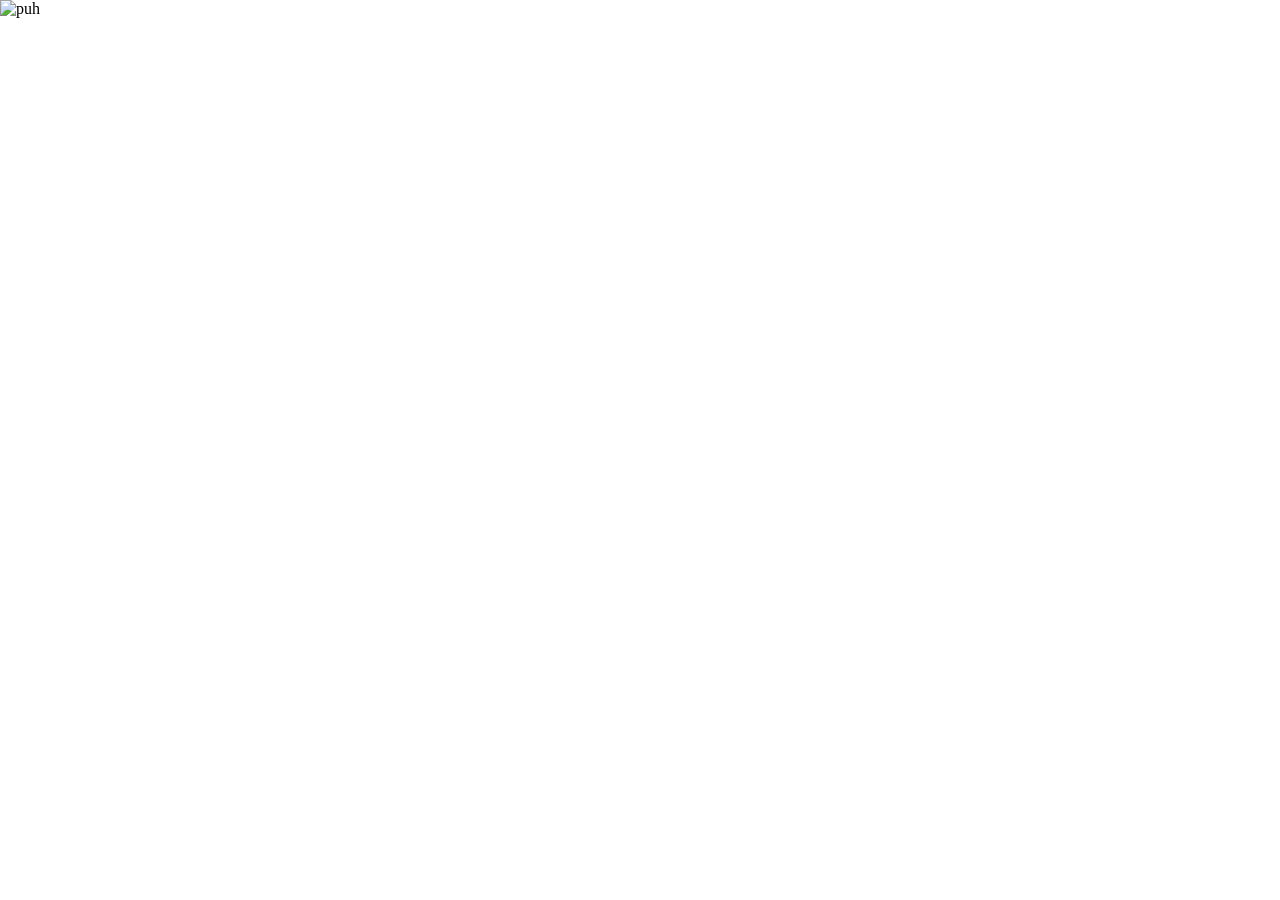
==== index.html @ 1e4b7b10 "Add files via upload" ====
<!DOCTYPE html>
<html lang="en">
<head>
    <meta charset="UTF-8">
    <meta name="viewport" content="width=device-width, initial-scale=1.0">
    <title>Document</title>
    <link rel="stylesheet" href="style.css">
</head>
<body>
    <img id="cinema-overlay" src="assets/cinema-transparent.png" alt="puh">
</body>
</html>
---- style.css ----
a{
    color: red;
}

#cinema-overlay {
  position: fixed; /* Sit on top of the page content */
  width: 100%; /* Full width (cover the whole page) */
  height: 100%; /* Full height (cover the whole page) */
  top: 0;
  left: 0;
  right: 0;
  bottom: 0;
  background-color: rgba(0,0,0,0); /* Black background with opacity */
  z-index: 2; /* Specify a stack order in case you're using a different order for other elements */
}
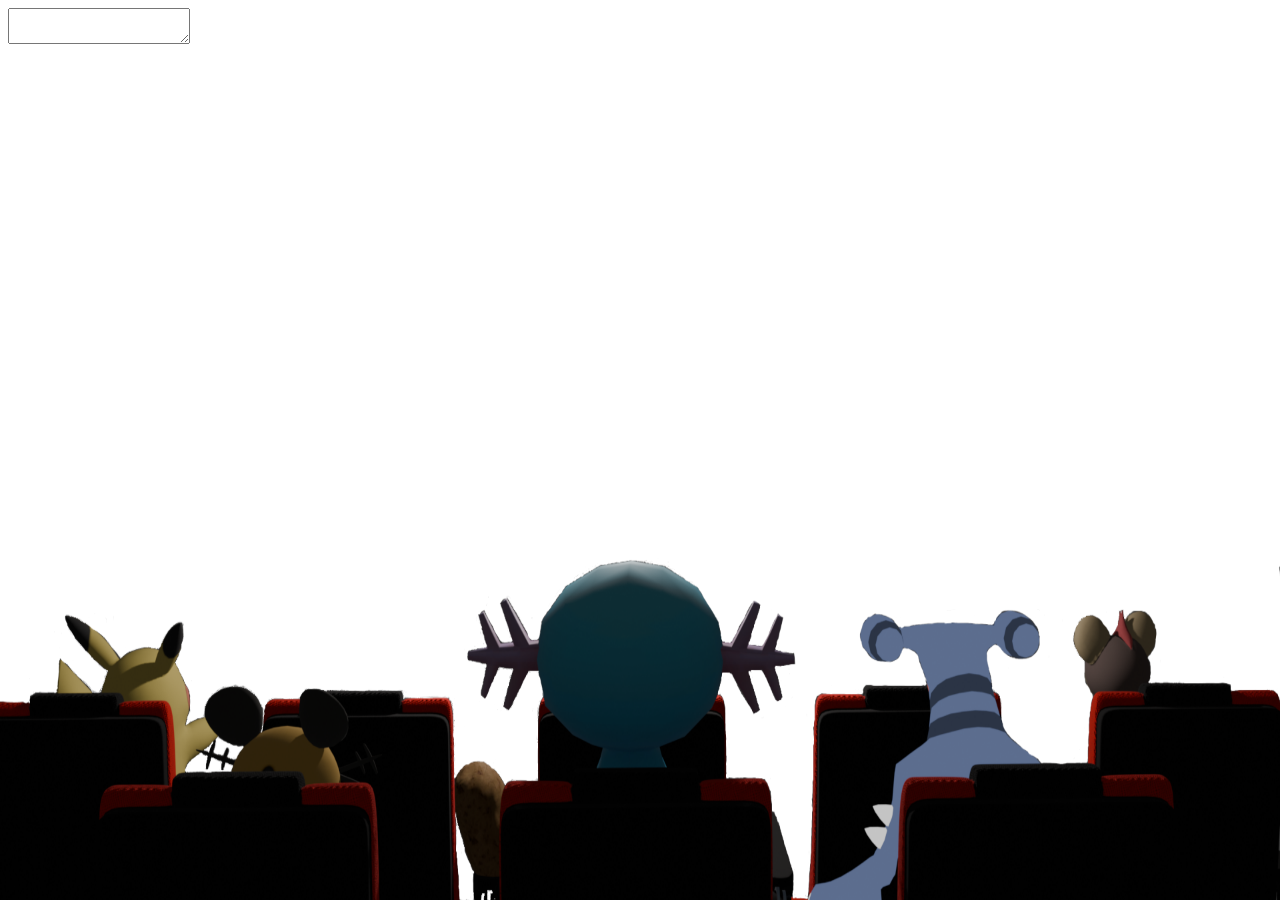
==== commit 02423bad: "Add files via upload" ====
--- a/index.html
+++ b/index.html
@@ -7,6 +7,8 @@
     <link rel="stylesheet" href="style.css">
 </head>
 <body>
-    <img id="cinema-overlay" src="assets/cinema-transparent.png" alt="puh">
+    <textarea name="main" id="maintext"></textarea>
+    <img id="bg" src="il_fullxfull.5958164342_bftr.png" alt="">
+    <img id="cinema-overlay" src="cinema-transparent.png" alt="puh">
 </body>
 </html>
--- a/style.css
+++ b/style.css
@@ -12,4 +12,10 @@
   bottom: 0;
   background-color: rgba(0,0,0,0); /* Black background with opacity */
   z-index: 2; /* Specify a stack order in case you're using a different order for other elements */
+}
+
+#bg{
+    scale: auto;
+    max-width: 75%;
+    overflow-x: hidden;
 }
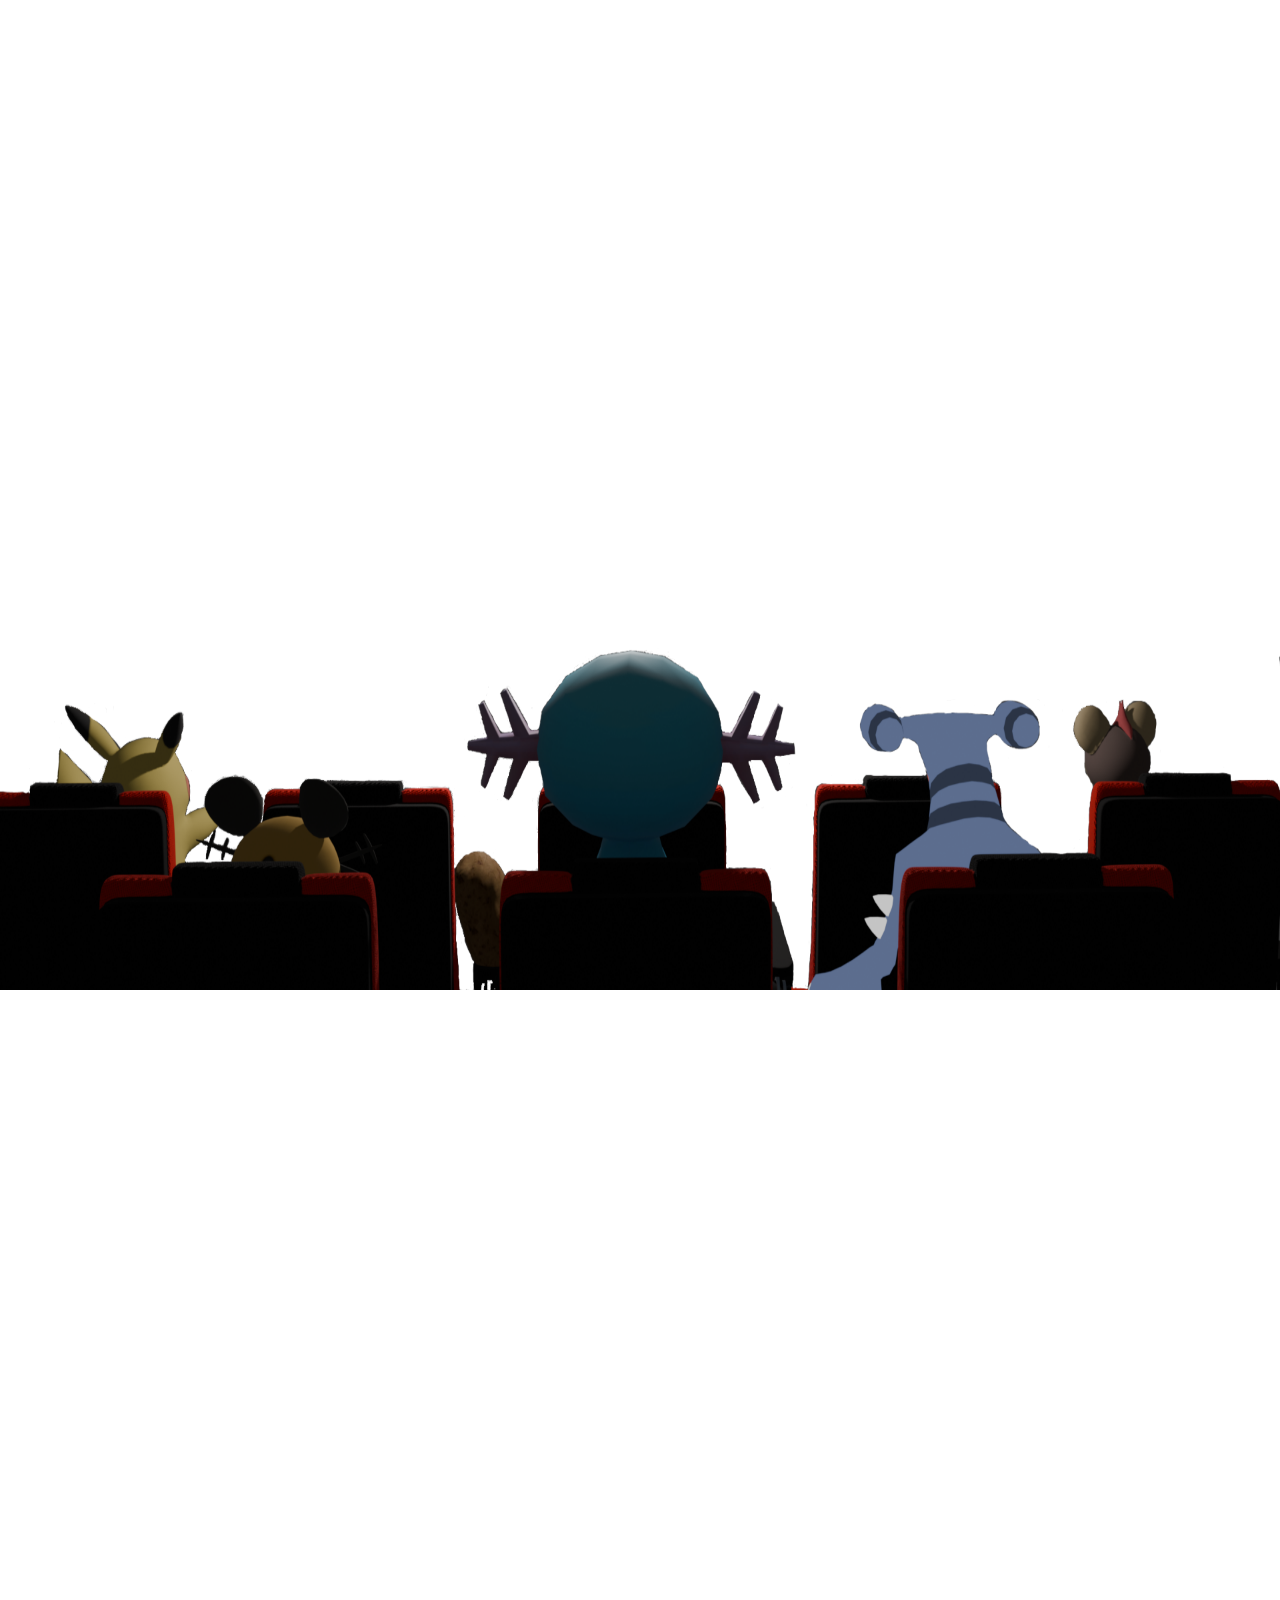
==== commit a48287da: "Add files via upload" ====
--- a/index.html
+++ b/index.html
@@ -3,12 +3,11 @@
 <head>
     <meta charset="UTF-8">
     <meta name="viewport" content="width=device-width, initial-scale=1.0">
-    <title>Document</title>
+    <title>hi i'm woop</title>
     <link rel="stylesheet" href="style.css">
 </head>
 <body>
-    <textarea name="main" id="maintext"></textarea>
-    <img id="bg" src="il_fullxfull.5958164342_bftr.png" alt="">
+    <div class="center-console"></div>
     <img id="cinema-overlay" src="cinema-transparent.png" alt="puh">
 </body>
 </html>
--- a/style.css
+++ b/style.css
@@ -6,7 +6,7 @@
   position: fixed; /* Sit on top of the page content */
   width: 100%; /* Full width (cover the whole page) */
   height: 100%; /* Full height (cover the whole page) */
-  top: 0;
+  top: 10vh;
   left: 0;
   right: 0;
   bottom: 0;
@@ -16,6 +16,30 @@
 
 #bg{
     scale: auto;
-    max-width: 75%;
+    max-width: 100%;
     overflow-x: hidden;
+    position:absolute;
+}
+
+.center-console{
+    background-color: red;
+}
+
+body{
+    background-image: url(il_fullxfull.5958164342_bftr.png);
+    background-size: contain;
+}
+
+.center-console {
+    width: 100px;
+    height: 100px;
+    margin: 0 auto;
+    background: red;
+}
+body {
+    margin:0;
+    display:flex;
+    height: 180vh;
+    width: 100%;
+    align-items:center;
 }
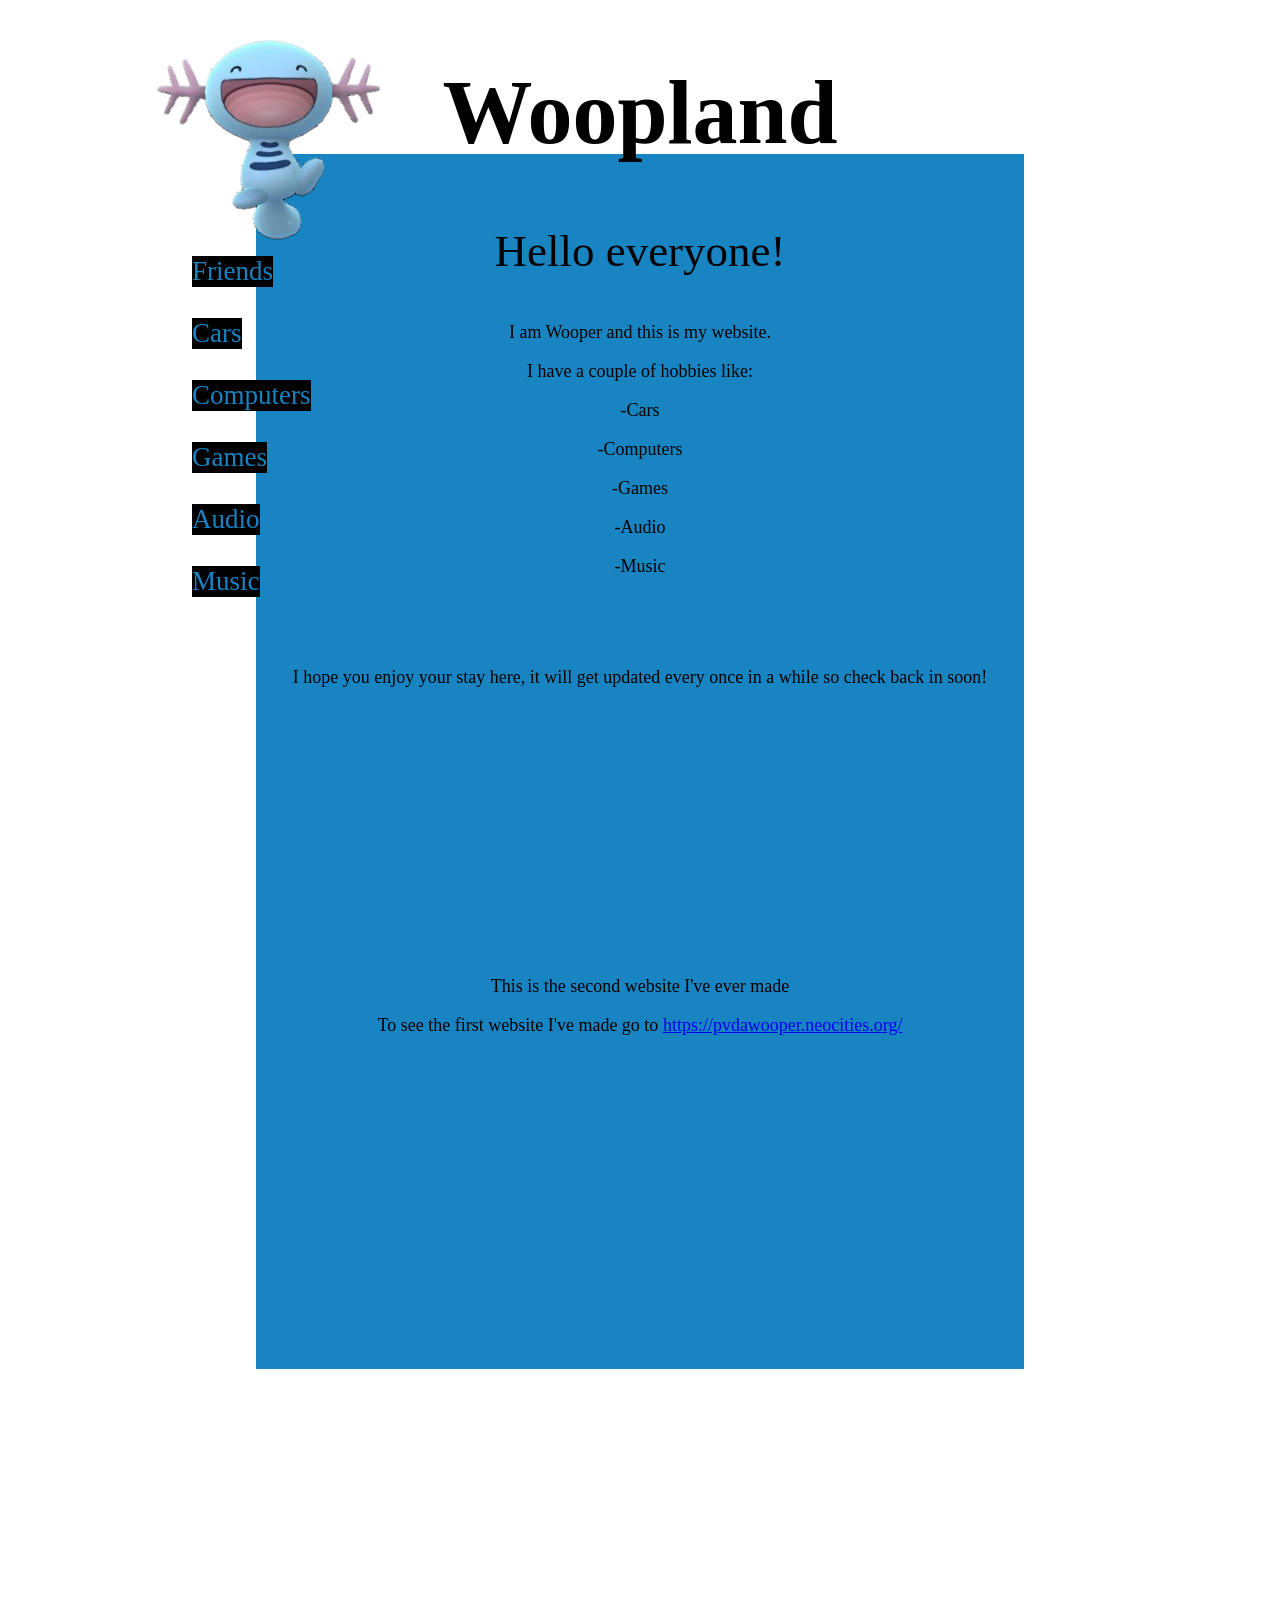
==== commit f12d19c1: "Add files via upload" ====
--- a/index.html
+++ b/index.html
@@ -4,10 +4,44 @@
     <meta charset="UTF-8">
     <meta name="viewport" content="width=device-width, initial-scale=1.0">
     <title>hi i'm woop</title>
-    <link rel="stylesheet" href="style.css">
+    <link rel="stylesheet" href="main.css">
+    <link rel="icon" type="image/x-icon" href="wooper-2660353336.png">
 </head>
-<body>
-    <div class="center-console"></div>
-    <img id="cinema-overlay" src="cinema-transparent.png" alt="puh">
+<body id="body1">
+    <a href="not_found.html">
+    <img src="woopimage.png" alt="wooper" id="wooper1">
+    </a>
+    
+    <div class="center-console">
+    <h1 id="woopland">Woopland</h1>
+    <p id="hallo">Hello everyone!</p>
+    <p class="zin">I am Wooper and this is my website.</p>
+    <p class="zin">I have a couple of hobbies like:</p>
+    <p class="zin">-Cars</p>
+    <p class="zin">-Computers</p>
+    <p class="zin">-Games</p>
+    <p class="zin">-Audio</p>
+    <p class="zin">-Music</p>
+    <br><br><br>
+    <p class="zin">I hope you enjoy your stay here, it will get updated every once in a while so check back in soon!</p>
+    <br><br><br><br><br><br><br><br><br><br><br><br><br><br>
+    <p class="zin">This is the second website I've ever made</p>
+    <p class="zin">To see the first website I've made go to <a href="https://pvdawooper.neocities.org/" target="_blank">https://pvdawooper.neocities.org/</a></p>
+    </div>
+
+    <div class="sidebar">
+    <a href="not_found.html" class="sidebar">Friends</a>
+    <br><br>
+    <a href="not_found.html" class="sidebar">Cars</a>
+    <br><br>
+    <a href="not_found.html" class="sidebar">Computers</a>
+    <br><br>
+    <a href="not_found.html" class="sidebar">Games</a>
+    <br><br>
+    <a href="not_found.html" class="sidebar">Audio</a>
+    <br><br>
+    <a href="not_found.html" class="sidebar">Music</a>
+    <br><br>
+    </div>
 </body>
 </html>
--- a/main.css
+++ b/main.css
@@ -0,0 +1,62 @@
+.center-console {
+    width: 60%;
+    height: 75%;
+    margin-top: 12%;
+    margin-left: auto;
+    margin-bottom: auto;
+    margin-right: auto;
+    background-color: rgba(22, 131, 194, 0.990);
+    text-align: center;
+}
+
+#woopland{
+    margin-top: -12%;
+    font-size: 10vh;
+    font-family: 'Times New Roman', Times, serif;
+}
+
+#hallo{
+    font-size: 5vh;
+    font-family: 'Times New Roman', Times, serif;
+}
+
+.zin{
+    font-size: 2vh;
+    font-family: 'Times New Roman', Times, serif;
+}
+
+body {
+    margin:0;
+    display:flex;
+    height: 180vh;
+    width: 100%;
+    
+    background-image: url(il_fullxfull.5958164342_bftr.png);
+    background-size: contain;
+}
+
+#wooper1 {
+    position: absolute;
+    height: 25vh;
+    width: auto;
+    margin-top: 2%;
+    margin-left: 12%;
+}
+
+#wooper1:hover{
+    position: absolute;
+    height: 29vh;
+    width: auto;
+    margin-top: 2%;
+    margin-left: 12%;
+}
+
+.sidebar{
+    position: absolute;
+    margin-left: 15%;
+    margin-top: 20%;
+    font-size: 3vh;
+    text-decoration: none;
+    color: rgba(22, 131, 194, 1);
+    background-color: black;
+}
